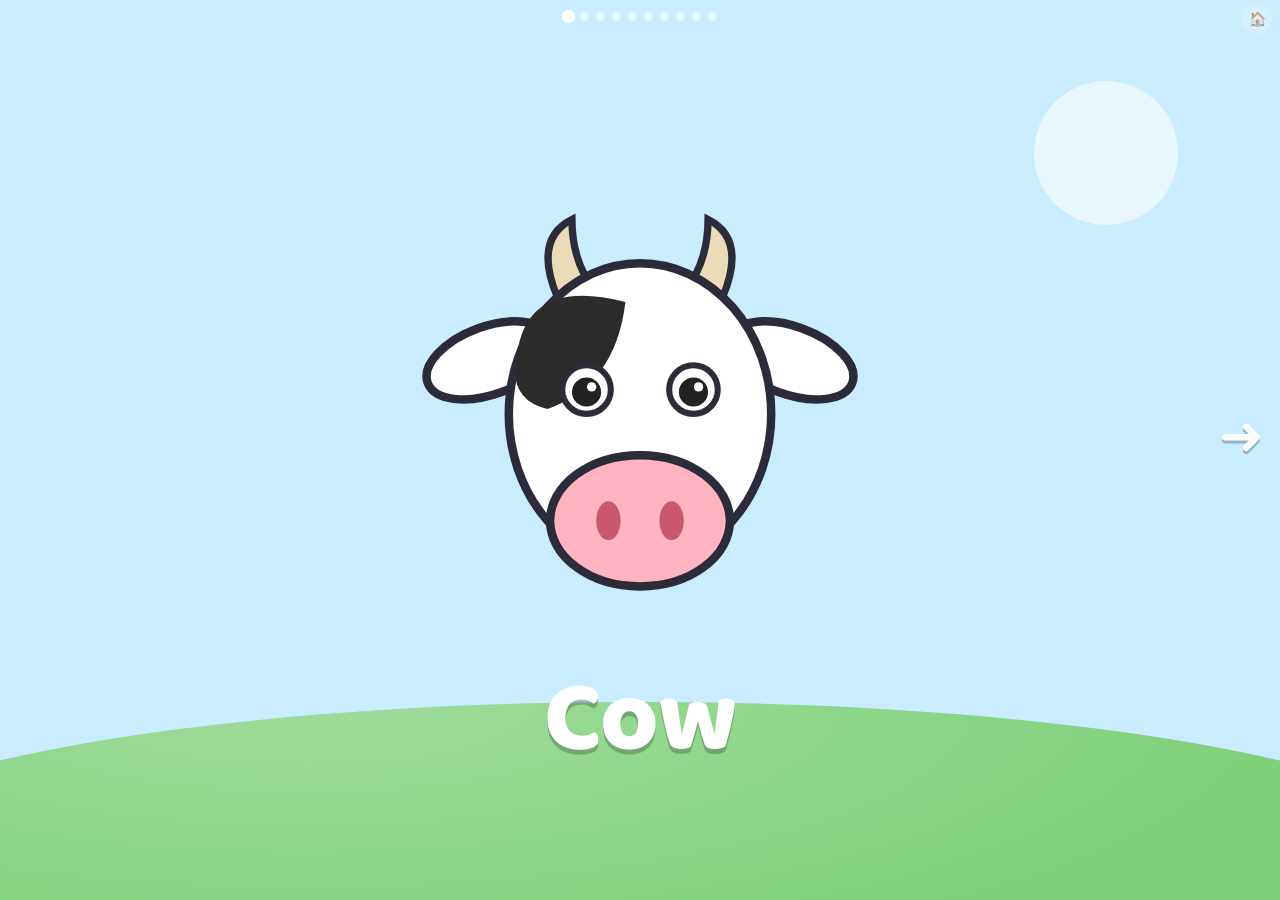
==== animals.html @ 997a092b "Add files via upload" ====
<!DOCTYPE html>
<html lang="en">
<head>
<meta charset="utf-8">
<meta name="viewport" content="width=device-width, initial-scale=1, viewport-fit=cover">
<title>Animals</title>
<meta name="theme-color" content="#8fd3ff">
<meta name="mobile-web-app-capable" content="yes">
<meta name="apple-mobile-web-app-capable" content="yes">
<meta name="apple-mobile-web-app-title" content="Toddler Games">
<link rel="manifest" href="manifest.webmanifest">
<link rel="apple-touch-icon" href="icons/apple-touch-icon.png">
<link rel="icon" href="icons/icon-192.png">

<link rel="preconnect" href="https://fonts.googleapis.com">
<link href="https://fonts.googleapis.com/css2?family=Baloo+2:wght@700;800&display=swap" rel="stylesheet">
<style>
  :root {
    box-sizing: border-box;
    padding-top: env(safe-area-inset-top, 0px);
    padding-bottom: env(safe-area-inset-bottom, 0px);
    --ink: #2b2b3a;
  }
  html { scroll-padding-top: env(safe-area-inset-top, 0px); }
  *, *::before, *::after { box-sizing: inherit; }
  html, body { height: 100%; margin: 0; background: #c9ecff; overflow: hidden; }
  body {
    font-family: "Baloo 2", ui-rounded, "Arial Rounded MT Bold", "Trebuchet MS", system-ui, sans-serif;
    -webkit-tap-highlight-color: transparent; -webkit-user-select: none; user-select: none;
  }
  .deck {
    display: flex; height: 100%; overflow-x: auto; overflow-y: hidden;
    scroll-snap-type: x mandatory; scrollbar-width: none; -webkit-overflow-scrolling: touch; scroll-behavior: smooth;
  }
  .deck::-webkit-scrollbar { display: none; }
  .slide {
    flex: 0 0 100%; height: 100%; scroll-snap-align: center; scroll-snap-stop: always;
    display: flex; flex-direction: column; align-items: center; justify-content: center;
    position: relative; overflow: hidden;
  }
  .sun { position: absolute; top: 9%; right: 8%; width: 16vmin; height: 16vmin; border-radius: 50%; background: rgba(255,255,255,.6); }
  .hill {
    position: absolute; left: -15%; right: -15%; bottom: -14%; height: 36%;
    border-radius: 50% 50% 0 0; background: #7fd07a;
  }
  .hill::after {
    content: ""; position: absolute; left: 0; right: 0; top: 0; bottom: 0; border-radius: inherit;
    background: radial-gradient(ellipse at 30% 0%, rgba(255,255,255,.25), transparent 60%);
  }
  .animal { position: relative; z-index: 2; width: min(80vw, 54vh); margin-top: 4vh; cursor: pointer; }
  .animal svg { width: 100%; height: auto; display: block; overflow: visible; }
  .slide.enter .animal { animation: pop .5s cubic-bezier(.2,.9,.3,1.3) both; }
  .animal.wiggle { animation: wiggle .6s ease; }
  @keyframes pop { from { transform: scale(.55) translateY(8vh); opacity: 0; } to { transform: scale(1); opacity: 1; } }
  @keyframes wiggle {
    0% { transform: rotate(0) scale(1); } 20% { transform: rotate(-5deg) scale(1.06); }
    45% { transform: rotate(5deg) scale(1.06); } 70% { transform: rotate(-3deg) scale(1.03); } 100% { transform: rotate(0) scale(1); }
  }
  .bubble {
    position: absolute; right: -6%; top: -6%; z-index: 5; background: #fff; color: var(--ink);
    font-weight: 800; font-size: clamp(26px, 8vw, 46px); line-height: 1; padding: 10px 18px; border-radius: 26px;
    box-shadow: 0 5px 0 rgba(0,0,0,.15); opacity: 0; transform: scale(.4); pointer-events: none; white-space: nowrap;
  }
  .bubble::after {
    content: ""; position: absolute; left: 22px; bottom: -12px; border: 10px solid transparent; border-top-color: #fff; border-bottom: 0;
  }
  .bubble.show { animation: bub 1.6s ease both; }
  @keyframes bub {
    0% { opacity: 0; transform: scale(.4) rotate(-6deg); } 15% { opacity: 1; transform: scale(1.1) rotate(3deg); }
    30% { transform: scale(1) rotate(0); } 80% { opacity: 1; transform: scale(1); } 100% { opacity: 0; transform: scale(.9); }
  }
  .name {
    position: relative; z-index: 3; margin: 2vh 0 0; font-size: clamp(48px, 15vw, 100px); font-weight: 800; color: #fff;
    line-height: 1; text-shadow: 0 5px 0 rgba(0,0,0,.22); text-align: center;
  }
  .hint {
    position: absolute; right: 16px; top: 44%; z-index: 4; font-size: 54px; color: rgba(255,255,255,.95);
    text-shadow: 0 3px 0 rgba(0,0,0,.25); animation: nudge 1.2s ease-in-out infinite; pointer-events: none;
  }
  @keyframes nudge { 0%,100% { transform: translateX(0); } 50% { transform: translateX(10px); } }
  .dots {
    position: fixed; left: 0; right: 0; top: calc(env(safe-area-inset-top, 0px) + 12px); z-index: 10;
    display: flex; gap: 7px; justify-content: center; pointer-events: none;
  }
  .dots i { width: 9px; height: 9px; border-radius: 50%; background: rgba(255,255,255,.6); transition: transform .2s, background .2s; }
  .dots i.on { background: #fff; transform: scale(1.5); }
  #parent {
    position: fixed; right: 8px; top: calc(env(safe-area-inset-top, 0px) + 4px); z-index: 20;
    width: 30px; height: 30px; border-radius: 50%; border: 0; padding: 0; font-size: 14px;
    background: rgba(255,255,255,.35); opacity: .6;
  }
  #panel {
    position: fixed; inset: 0; z-index: 30; display: none; align-items: center; justify-content: center;
    background: rgba(20,20,30,.6); padding: 24px;
  }
  #panel.open { display: flex; }
  #panel .box { background: #fff; color: var(--ink); border-radius: 22px; padding: 22px; width: min(92vw, 380px); text-align: center; }
  #panel h2 { margin: 0 0 12px; font-size: 26px; }
  #panel button {
    display: block; width: 100%; margin-top: 10px; padding: 14px; border: 0; border-radius: 14px;
    font: inherit; font-size: 20px; font-weight: 800; background: #2f8cf0; color: #fff;
  }
  #panel button.alt { background: #e9ebf0; color: var(--ink); }
  @media (prefers-reduced-motion: reduce) {
    .slide.enter .animal, .animal.wiggle, .hint { animation: none; }
  }
</style>
</head>
<body>
<div class="dots" id="dots"></div>
<button id="parent" aria-label="Parent options (press and hold)">🏠</button>
<div id="panel"><div class="box">
  <h2>Parent corner</h2>
  <button id="homeBtn">Back to home</button>
  <button id="closeBtn" class="alt">Close</button>
</div></div>
<main class="deck" id="deck"></main>

<script>
// ---------- animal faces (viewBox 200 x 200) ----------
const S = '#2b2b3a';
function eye(x, y, r = 8) {
  return `<circle cx="${x}" cy="${y}" r="${r}" fill="#222"/><circle cx="${x + r * .35}" cy="${y - r * .35}" r="${r * .32}" fill="#fff"/>`;
}
function scallops(cx, cy, R, r, n, fill, stroke) {
  let s = '';
  for (let i = 0; i < n; i++) {
    const a = i * 2 * Math.PI / n;
    s += `<circle cx="${(cx + Math.cos(a) * R).toFixed(1)}" cy="${(cy + Math.sin(a) * R).toFixed(1)}" r="${r}" fill="${fill}" stroke="${stroke}" stroke-width="3"/>`;
  }
  return s;
}

const FACE = {
cow: `<svg viewBox="0 0 200 200">
  <ellipse cx="38" cy="80" rx="27" ry="14" transform="rotate(-20 38 80)" fill="#fff" stroke="${S}" stroke-width="3.5"/>
  <ellipse cx="162" cy="80" rx="27" ry="14" transform="rotate(20 162 80)" fill="#fff" stroke="${S}" stroke-width="3.5"/>
  <path d="M66 54 Q56 30 72 22 Q72 40 82 52Z" fill="#eadcb8" stroke="${S}" stroke-width="3"/>
  <path d="M134 54 Q144 30 128 22 Q128 40 118 52Z" fill="#eadcb8" stroke="${S}" stroke-width="3"/>
  <ellipse cx="100" cy="102" rx="54" ry="62" fill="#fff" stroke="${S}" stroke-width="3.5"/>
  <path d="M50 74 Q56 46 94 56 Q90 90 62 100 Q44 96 50 74Z" fill="#2b2b2b"/>
  <circle cx="78" cy="92" r="10" fill="#fff" stroke="${S}" stroke-width="2.5"/>${eye(78, 93, 6)}
  <circle cx="122" cy="92" r="10" fill="#fff" stroke="${S}" stroke-width="2.5"/>${eye(122, 93, 6)}
  <ellipse cx="100" cy="146" rx="37" ry="27" fill="#ffb4c0" stroke="${S}" stroke-width="3.5"/>
  <ellipse cx="87" cy="146" rx="5" ry="8" fill="#c9586f"/><ellipse cx="113" cy="146" rx="5" ry="8" fill="#c9586f"/>
</svg>`,
dog: `<svg viewBox="0 0 200 200">
  <path d="M56 64 Q14 68 22 130 Q30 154 54 120Z" fill="#8a5a33" stroke="#3a2412" stroke-width="3.5"/>
  <path d="M144 64 Q186 68 178 130 Q170 154 146 120Z" fill="#8a5a33" stroke="#3a2412" stroke-width="3.5"/>
  <ellipse cx="100" cy="100" rx="52" ry="58" fill="#d9a066" stroke="#3a2412" stroke-width="3.5"/>
  <circle cx="124" cy="88" r="21" fill="#8a5a33"/>
  <circle cx="78" cy="90" r="10" fill="#fff"/>${eye(78, 91, 6)}
  <circle cx="122" cy="90" r="10" fill="#fff"/>${eye(122, 91, 6)}
  <ellipse cx="100" cy="132" rx="31" ry="25" fill="#f7e3c4" stroke="#3a2412" stroke-width="2.5"/>
  <path d="M92 142 Q100 168 108 142Z" fill="#ff7a8a" stroke="#3a2412" stroke-width="2.5"/>
  <path d="M100 128 V136 M100 136 Q88 148 77 140 M100 136 Q112 148 123 140" stroke="#3a2412" stroke-width="3" fill="none" stroke-linecap="round"/>
  <ellipse cx="100" cy="118" rx="13" ry="9" fill="#222"/><ellipse cx="96" cy="115" rx="4" ry="2.5" fill="#fff" opacity=".6"/>
</svg>`,
cat: `<svg viewBox="0 0 200 200">
  <path d="M44 86 L46 20 L94 52Z" fill="#f59a3a" stroke="#6b3a10" stroke-width="3.5" stroke-linejoin="round"/>
  <path d="M54 72 L56 38 L80 54Z" fill="#ffb8c4"/>
  <path d="M156 86 L154 20 L106 52Z" fill="#f59a3a" stroke="#6b3a10" stroke-width="3.5" stroke-linejoin="round"/>
  <path d="M146 72 L144 38 L120 54Z" fill="#ffb8c4"/>
  <ellipse cx="100" cy="112" rx="60" ry="52" fill="#f59a3a" stroke="#6b3a10" stroke-width="3.5"/>
  <path d="M100 62 V82 M84 66 L88 82 M116 66 L112 82" stroke="#c46a10" stroke-width="5" stroke-linecap="round"/>
  <ellipse cx="100" cy="134" rx="28" ry="18" fill="#fff3e0"/>
  <ellipse cx="72" cy="104" rx="12" ry="14" fill="#bff56a" stroke="#333" stroke-width="2.5"/><ellipse cx="72" cy="104" rx="4" ry="10" fill="#111"/>
  <ellipse cx="128" cy="104" rx="12" ry="14" fill="#bff56a" stroke="#333" stroke-width="2.5"/><ellipse cx="128" cy="104" rx="4" ry="10" fill="#111"/>
  <path d="M91 122 H109 L100 133Z" fill="#ff8fa3" stroke="#6b3a10" stroke-width="2" stroke-linejoin="round"/>
  <path d="M100 133 Q92 146 82 140 M100 133 Q108 146 118 140" stroke="#6b3a10" stroke-width="3" fill="none" stroke-linecap="round"/>
  <path d="M68 130 L22 120 M68 138 L22 142 M132 130 L178 120 M132 138 L178 142" stroke="#6b3a10" stroke-width="2.5" stroke-linecap="round"/>
</svg>`,
duck: `<svg viewBox="0 0 200 200">
  <path d="M92 42 Q82 18 106 22 Q98 30 110 42Z" fill="#ffd93b" stroke="#b88a00" stroke-width="3"/>
  <circle cx="100" cy="100" r="62" fill="#ffd93b" stroke="#b88a00" stroke-width="3.5"/>
  <circle cx="58" cy="116" r="11" fill="#ffa987" opacity=".55"/><circle cx="142" cy="116" r="11" fill="#ffa987" opacity=".55"/>
  ${eye(74, 84, 8)}${eye(126, 84, 8)}
  <ellipse cx="100" cy="124" rx="46" ry="22" fill="#ff9a1f" stroke="#b35c00" stroke-width="3.5"/>
  <ellipse cx="100" cy="116" rx="34" ry="8" fill="#ffc15e" opacity=".8"/>
  <circle cx="88" cy="118" r="2.6" fill="#b35c00"/><circle cx="112" cy="118" r="2.6" fill="#b35c00"/>
  <path d="M58 128 Q100 146 142 128" stroke="#b35c00" stroke-width="3" fill="none" stroke-linecap="round"/>
</svg>`,
sheep: `<svg viewBox="0 0 200 200">
  ${scallops(100, 98, 58, 26, 12, '#fff', '#cfd4dc')}
  <circle cx="100" cy="98" r="56" fill="#fff"/>
  <ellipse cx="60" cy="102" rx="16" ry="8" transform="rotate(25 60 102)" fill="#3a3a46"/>
  <ellipse cx="140" cy="102" rx="16" ry="8" transform="rotate(-25 140 102)" fill="#3a3a46"/>
  <ellipse cx="100" cy="116" rx="34" ry="44" fill="#3a3a46" stroke="#1d1d26" stroke-width="3"/>
  <circle cx="84" cy="70" r="15" fill="#fff" stroke="#cfd4dc" stroke-width="3"/><circle cx="116" cy="70" r="15" fill="#fff" stroke="#cfd4dc" stroke-width="3"/><circle cx="100" cy="64" r="17" fill="#fff" stroke="#cfd4dc" stroke-width="3"/>
  <circle cx="86" cy="104" r="9" fill="#fff"/>${eye(86, 105, 5.5)}
  <circle cx="114" cy="104" r="9" fill="#fff"/>${eye(114, 105, 5.5)}
  <ellipse cx="100" cy="138" rx="11" ry="7" fill="#ff9bb0"/>
  <path d="M100 145 Q92 152 86 148 M100 145 Q108 152 114 148" stroke="#ff9bb0" stroke-width="2.5" fill="none" stroke-linecap="round"/>
</svg>`,
pig: `<svg viewBox="0 0 200 200">
  <path d="M46 66 L28 26 L82 44Z" fill="#ff9fb5" stroke="#b04a68" stroke-width="3.5" stroke-linejoin="round"/>
  <path d="M154 66 L172 26 L118 44Z" fill="#ff9fb5" stroke="#b04a68" stroke-width="3.5" stroke-linejoin="round"/>
  <ellipse cx="100" cy="106" rx="62" ry="56" fill="#ffb3c6" stroke="#b04a68" stroke-width="3.5"/>
  <circle cx="48" cy="118" r="11" fill="#ff8fab" opacity=".55"/><circle cx="152" cy="118" r="11" fill="#ff8fab" opacity=".55"/>
  ${eye(72, 90, 7.5)}${eye(128, 90, 7.5)}
  <ellipse cx="100" cy="124" rx="33" ry="24" fill="#ff8fab" stroke="#b04a68" stroke-width="3.5"/>
  <ellipse cx="89" cy="124" rx="5" ry="9" fill="#b04a68"/><ellipse cx="111" cy="124" rx="5" ry="9" fill="#b04a68"/>
  <path d="M78 158 Q100 170 122 158" stroke="#b04a68" stroke-width="3" fill="none" stroke-linecap="round"/>
</svg>`,
horse: `<svg viewBox="0 0 200 200">
  <path d="M64 40 L54 6 L86 30Z" fill="#a8683a" stroke="#4a2a12" stroke-width="3.5" stroke-linejoin="round"/>
  <path d="M136 40 L146 6 L114 30Z" fill="#a8683a" stroke="#4a2a12" stroke-width="3.5" stroke-linejoin="round"/>
  <path d="M68 28 Q100 0 132 28 L130 74 Q100 54 70 74Z" fill="#3a2412"/>
  <path d="M62 40 Q100 20 138 40 Q152 82 136 132 Q134 184 100 188 Q66 184 64 132 Q48 82 62 40Z" fill="#b9763f" stroke="#4a2a12" stroke-width="3.5"/>
  <path d="M92 36 Q100 32 108 36 L106 122 Q100 128 94 122Z" fill="#fff" opacity=".9"/>
  <path d="M82 40 Q100 62 118 40 Q100 28 82 40Z" fill="#3a2412"/>
  <ellipse cx="100" cy="160" rx="29" ry="23" fill="#d9a77a" stroke="#4a2a12" stroke-width="3.5"/>
  <ellipse cx="90" cy="160" rx="4.5" ry="7" fill="#4a2a12"/><ellipse cx="110" cy="160" rx="4.5" ry="7" fill="#4a2a12"/>
  <path d="M86 177 Q100 184 114 177" stroke="#4a2a12" stroke-width="3" fill="none" stroke-linecap="round"/>
  ${eye(70, 88, 7.5)}${eye(130, 88, 7.5)}
</svg>`,
lion: `<svg viewBox="0 0 200 200">
  ${scallops(100, 104, 62, 22, 14, '#c26a1c', '#7a3d08')}
  <circle cx="100" cy="104" r="64" fill="#d98a2b" stroke="#7a3d08" stroke-width="3"/>
  <circle cx="60" cy="58" r="15" fill="#f2b15a" stroke="#7a3d08" stroke-width="3.5"/><circle cx="60" cy="58" r="7" fill="#ffb8c4"/>
  <circle cx="140" cy="58" r="15" fill="#f2b15a" stroke="#7a3d08" stroke-width="3.5"/><circle cx="140" cy="58" r="7" fill="#ffb8c4"/>
  <circle cx="100" cy="108" r="46" fill="#f6c36b" stroke="#7a3d08" stroke-width="3.5"/>
  ${eye(82, 98, 7)}${eye(118, 98, 7)}
  <ellipse cx="100" cy="126" rx="23" ry="16" fill="#fff1d0"/>
  <path d="M90 114 H110 L100 127Z" fill="#5a2d12" stroke="#5a2d12" stroke-width="2" stroke-linejoin="round"/>
  <path d="M100 127 V134 M100 134 Q90 146 80 139 M100 134 Q110 146 120 139" stroke="#5a2d12" stroke-width="3" fill="none" stroke-linecap="round"/>
</svg>`,
elephant: `<svg viewBox="0 0 200 200">
  <ellipse cx="36" cy="100" rx="34" ry="46" fill="#9aa7b8" stroke="#4b5666" stroke-width="3.5"/>
  <ellipse cx="42" cy="102" rx="19" ry="31" fill="#f0a7b5" opacity=".6"/>
  <ellipse cx="164" cy="100" rx="34" ry="46" fill="#9aa7b8" stroke="#4b5666" stroke-width="3.5"/>
  <ellipse cx="158" cy="102" rx="19" ry="31" fill="#f0a7b5" opacity=".6"/>
  <ellipse cx="100" cy="94" rx="52" ry="56" fill="#a9b6c8" stroke="#4b5666" stroke-width="3.5"/>
  <path d="M80 116 Q68 168 86 188 Q104 198 120 180 Q108 172 110 150 L120 116Z" fill="#a9b6c8" stroke="#4b5666" stroke-width="3.5" stroke-linejoin="round"/>
  <path d="M88 136 H108 M86 152 H106 M88 168 H104" stroke="#4b5666" stroke-width="2.5" stroke-linecap="round" opacity=".6"/>
  <path d="M76 132 Q58 154 74 168 Q70 152 84 140Z" fill="#fff" stroke="#8a8f99" stroke-width="2.5"/>
  <path d="M124 132 Q142 154 126 168 Q130 152 116 140Z" fill="#fff" stroke="#8a8f99" stroke-width="2.5"/>
  ${eye(78, 86, 7.5)}${eye(122, 86, 7.5)}
</svg>`,
frog: `<svg viewBox="0 0 200 200">
  <ellipse cx="100" cy="122" rx="68" ry="50" fill="#5fcf5a" stroke="#2c7a2a" stroke-width="3.5"/>
  <circle cx="64" cy="68" r="25" fill="#5fcf5a" stroke="#2c7a2a" stroke-width="3.5"/>
  <circle cx="136" cy="68" r="25" fill="#5fcf5a" stroke="#2c7a2a" stroke-width="3.5"/>
  <circle cx="64" cy="68" r="16" fill="#fff" stroke="#2c7a2a" stroke-width="2.5"/>${eye(66, 70, 8)}
  <circle cx="136" cy="68" r="16" fill="#fff" stroke="#2c7a2a" stroke-width="2.5"/>${eye(134, 70, 8)}
  <circle cx="92" cy="106" r="3.5" fill="#2c7a2a"/><circle cx="108" cy="106" r="3.5" fill="#2c7a2a"/>
  <circle cx="52" cy="128" r="10" fill="#ff9aa6" opacity=".55"/><circle cx="148" cy="128" r="10" fill="#ff9aa6" opacity=".55"/>
  <path d="M42 128 Q100 176 158 128" stroke="#2c7a2a" stroke-width="4.5" fill="none" stroke-linecap="round"/>
</svg>`
};

const animals = [
  { key: 'cow',      name: 'Cow',      say: 'Moo!',         bg: '#c9ecff' },
  { key: 'dog',      name: 'Dog',      say: 'Woof woof!',   bg: '#ffe3a8' },
  { key: 'cat',      name: 'Cat',      say: 'Meow!',        bg: '#e3d4ff' },
  { key: 'duck',     name: 'Duck',     say: 'Quack quack!', bg: '#bff0d4' },
  { key: 'sheep',    name: 'Sheep',    say: 'Baa!',         bg: '#ffd0dc' },
  { key: 'pig',      name: 'Pig',      say: 'Oink oink!',   bg: '#fff0b3' },
  { key: 'horse',    name: 'Horse',    say: 'Neigh!',       bg: '#c7e0ff' },
  { key: 'lion',     name: 'Lion',     say: 'Roar!',        bg: '#ffd9b0' },
  { key: 'elephant', name: 'Elephant', say: 'Toot toot!',   bg: '#d4f0d0' },
  { key: 'frog',     name: 'Frog',     say: 'Ribbit!',      bg: '#ffe0ec' },
];

// ---------- synthesized sounds (Web Audio, no files needed) ----------
let ac = null, master = null;
function audio() {
  if (!ac) {
    const AC = window.AudioContext || window.webkitAudioContext;
    ac = new AC();
    const comp = ac.createDynamicsCompressor();
    master = ac.createGain(); master.gain.value = 0.9;
    master.connect(comp); comp.connect(ac.destination);
  }
  if (ac.state === 'suspended') ac.resume();
  return ac;
}
function chain(src, filters) {
  let node = src;
  (filters || []).forEach(([type, f, q]) => {
    const b = ac.createBiquadFilter(); b.type = type; b.frequency.value = f; b.Q.value = q || 1;
    node.connect(b); node = b;
  });
  return node;
}
function shape(node, t0, dur, vol, a, r) {
  const g = ac.createGain();
  g.gain.setValueAtTime(0, t0);
  g.gain.linearRampToValueAtTime(vol, t0 + a);
  g.gain.setValueAtTime(vol, Math.max(t0 + a, t0 + dur - r));
  g.gain.linearRampToValueAtTime(0, t0 + dur);
  node.connect(g); g.connect(master);
}
function tone(o) {
  const t0 = ac.currentTime + (o.at || 0), dur = o.dur;
  const osc = ac.createOscillator(); osc.type = o.type || 'sawtooth';
  const p = o.pts;
  osc.frequency.setValueAtTime(p[0][1], t0 + p[0][0]);
  for (let i = 1; i < p.length; i++) osc.frequency.linearRampToValueAtTime(p[i][1], t0 + p[i][0]);
  if (o.vib) {
    const l = ac.createOscillator(), lg = ac.createGain();
    l.frequency.value = o.vib[0]; lg.gain.value = o.vib[1];
    l.connect(lg); lg.connect(osc.frequency); l.start(t0); l.stop(t0 + dur + 0.1);
  }
  shape(chain(osc, o.filters), t0, dur, o.vol ?? 0.6, o.a ?? 0.03, o.r ?? 0.08);
  osc.start(t0); osc.stop(t0 + dur + 0.05);
}
function noise(o) {
  const t0 = ac.currentTime + (o.at || 0);
  const len = Math.max(1, Math.floor(ac.sampleRate * o.dur));
  const buf = ac.createBuffer(1, len, ac.sampleRate), d = buf.getChannelData(0);
  for (let i = 0; i < len; i++) d[i] = Math.random() * 2 - 1;
  const src = ac.createBufferSource(); src.buffer = buf;
  shape(chain(src, o.filters), t0, o.dur, o.vol ?? 0.4, o.a ?? 0.02, o.r ?? 0.1);
  src.start(t0); src.stop(t0 + o.dur + 0.05);
}

const SOUND = {
  cow() {
    tone({ pts: [[0, 140], [.35, 178], [.9, 150], [1.3, 105]], dur: 1.4, vib: [5, 6], filters: [['lowpass', 1100, 1], ['bandpass', 520, 2]], vol: 1.6, a: .12, r: .3 });
    tone({ type: 'sine', pts: [[0, 70], [1.3, 52]], dur: 1.4, vol: .4, a: .15, r: .3 });
  },
  dog() {
    [0, .3].forEach(at => {
      tone({ at, pts: [[0, 420], [.16, 220]], dur: .2, filters: [['lowpass', 1500, 1], ['bandpass', 900, 1.2]], vol: 1.8, a: .01, r: .08 });
      noise({ at, dur: .12, filters: [['bandpass', 1100, 1]], vol: .5, a: .005, r: .08 });
    });
  },
  cat() {
    tone({ pts: [[0, 420], [.18, 760], [.5, 820], [.85, 430]], dur: .9, vib: [6, 15], filters: [['bandpass', 1300, 2.5]], vol: 2, a: .12, r: .25 });
    tone({ type: 'sine', pts: [[0, 840], [.18, 1520], [.5, 1640], [.85, 860]], dur: .9, vol: .12, a: .12, r: .25 });
  },
  duck() {
    [0, .24, .48].forEach(at => tone({ at, pts: [[0, 620], [.18, 380]], dur: .2, vib: [70, 90], filters: [['bandpass', 1250, 4]], vol: 2.2, a: .01, r: .06 }));
  },
  sheep() {
    tone({ pts: [[0, 360], [.4, 330], [.85, 280]], dur: .9, vib: [14, 28], filters: [['bandpass', 1100, 4]], vol: 2.2, a: .06, r: .2 });
  },
  pig() {
    [0, .34].forEach(at => {
      tone({ at, pts: [[0, 180], [.07, 330], [.28, 170]], dur: .3, vib: [30, 25], filters: [['lowpass', 900, 1], ['bandpass', 600, 2]], vol: 2.2, a: .01, r: .1 });
      noise({ at, dur: .25, filters: [['bandpass', 500, 2]], vol: .35, a: .02, r: .15 });
    });
  },
  horse() {
    tone({ pts: [[0, 520], [.18, 1050], [.5, 900], [1.15, 340]], dur: 1.2, vib: [11, 45], filters: [['bandpass', 1600, 2]], vol: 2.2, a: .08, r: .3 });
    noise({ dur: 1.1, filters: [['bandpass', 2200, 1.5]], vol: .22, a: .1, r: .4 });
  },
  lion() {
    noise({ dur: 1.7, filters: [['lowpass', 900, 1], ['bandpass', 350, .8]], vol: 2.2, a: .15, r: .5 });
    tone({ pts: [[0, 95], [.4, 110], [1.7, 60]], dur: 1.7, vib: [28, 18], filters: [['lowpass', 600, 1]], vol: 1.4, a: .15, r: .5 });
  },
  elephant() {
    tone({ pts: [[0, 260], [.25, 880], [.8, 760], [1.2, 420]], dur: 1.25, vib: [9, 30], filters: [['bandpass', 1500, 2]], vol: 2.2, a: .06, r: .3 });
    noise({ dur: 1.1, filters: [['bandpass', 2600, 1]], vol: .2, a: .1, r: .4 });
  },
  frog() {
    [0, .16, .5, .66].forEach((at, i) => tone({
      at, type: 'square', pts: [[0, i % 2 ? 260 : 170], [.12, i % 2 ? 200 : 300]], dur: .14, vib: [45, 40],
      filters: [['lowpass', 900, 1], ['bandpass', 420, 3]], vol: 2.2, a: .01, r: .05
    }));
  }
};

// ---------- parent corner (press and hold the little house) ----------
const panel = document.getElementById('panel');
const pb = document.getElementById('parent');
let holdT = null;
pb.addEventListener('pointerdown', () => { holdT = setTimeout(() => panel.classList.add('open'), 700); });
['pointerup', 'pointerleave', 'pointercancel'].forEach(ev => pb.addEventListener(ev, () => clearTimeout(holdT)));
document.getElementById('closeBtn').onclick = () => panel.classList.remove('open');
document.getElementById('homeBtn').onclick = () => { location.href = 'index.html'; };

// ---------- deck ----------
const deck = document.getElementById('deck');
const dotsEl = document.getElementById('dots');
animals.forEach((a, i) => {
  const s = document.createElement('section');
  s.className = 'slide'; s.style.background = a.bg;
  s.innerHTML = `<div class="sun"></div><div class="hill"></div>
    <div class="animal" role="button" aria-label="${a.name}: tap to hear it">
      ${FACE[a.key]}<div class="bubble">${a.say}</div></div>
    <h1 class="name">${a.name}</h1>
    ${i === 0 ? '<div class="hint" aria-hidden="true">&#10140;</div>' : ''}`;
  deck.appendChild(s);
  dotsEl.appendChild(document.createElement('i'));

  const an = s.querySelector('.animal'), bub = s.querySelector('.bubble');
  an.addEventListener('click', () => {
    try { audio(); SOUND[a.key](); } catch (e) {}
    an.classList.remove('wiggle'); void an.offsetWidth; an.classList.add('wiggle');
    bub.classList.remove('show'); void bub.offsetWidth; bub.classList.add('show');
  });
  an.addEventListener('animationend', e => { if (e.animationName === 'wiggle') an.classList.remove('wiggle'); });
});
const slides = [...deck.children], dots = [...dotsEl.children];
let current = -1;
const io = new IntersectionObserver(entries => {
  entries.forEach(en => {
    const i = slides.indexOf(en.target);
    if (en.isIntersecting && en.intersectionRatio > 0.6 && i !== current) {
      current = i;
      dots.forEach((d, k) => d.classList.toggle('on', k === i));
      slides.forEach(s => s.classList.remove('enter'));
      void en.target.offsetWidth;
      en.target.classList.add('enter');
      const h = deck.querySelector('.hint'); if (h && i > 0) h.remove();
    }
  });
}, { root: deck, threshold: [0.6] });
slides.forEach(s => io.observe(s));
if ('serviceWorker' in navigator) { window.addEventListener('load', () => navigator.serviceWorker.register('sw.js').catch(() => {})); }
</script>
</body>
</html>
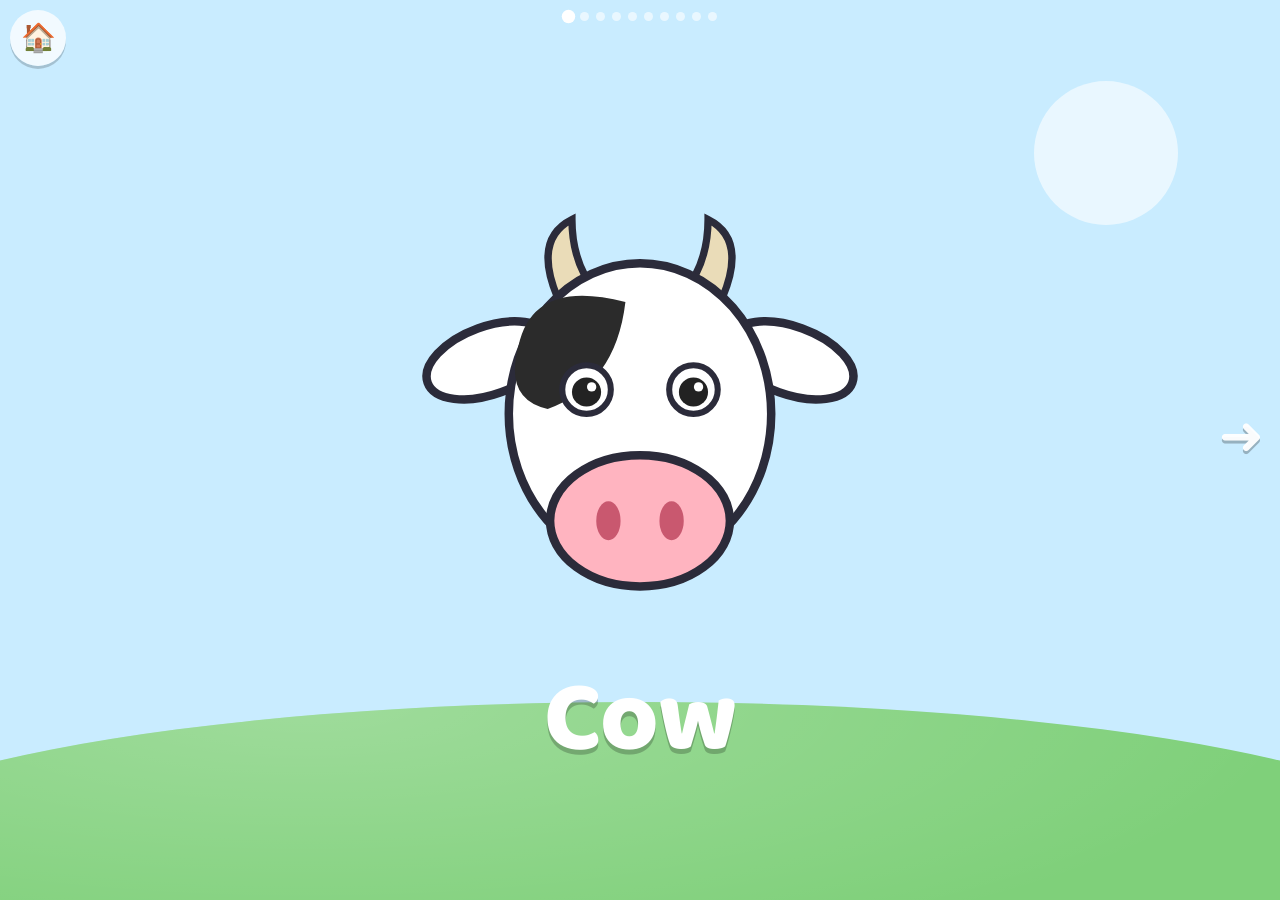
==== commit fd7fe1f5: "real sound" ====
--- a/animals.html
+++ b/animals.html
@@ -1,415 +1,303 @@
-<!DOCTYPE html>
-<html lang="en">
-<head>
-<meta charset="utf-8">
-<meta name="viewport" content="width=device-width, initial-scale=1, viewport-fit=cover">
-<title>Animals</title>
-<meta name="theme-color" content="#8fd3ff">
-<meta name="mobile-web-app-capable" content="yes">
-<meta name="apple-mobile-web-app-capable" content="yes">
-<meta name="apple-mobile-web-app-title" content="Toddler Games">
-<link rel="manifest" href="manifest.webmanifest">
-<link rel="apple-touch-icon" href="icons/apple-touch-icon.png">
-<link rel="icon" href="icons/icon-192.png">
-
-<link rel="preconnect" href="https://fonts.googleapis.com">
-<link href="https://fonts.googleapis.com/css2?family=Baloo+2:wght@700;800&display=swap" rel="stylesheet">
-<style>
-  :root {
-    box-sizing: border-box;
-    padding-top: env(safe-area-inset-top, 0px);
-    padding-bottom: env(safe-area-inset-bottom, 0px);
-    --ink: #2b2b3a;
-  }
-  html { scroll-padding-top: env(safe-area-inset-top, 0px); }
-  *, *::before, *::after { box-sizing: inherit; }
-  html, body { height: 100%; margin: 0; background: #c9ecff; overflow: hidden; }
-  body {
-    font-family: "Baloo 2", ui-rounded, "Arial Rounded MT Bold", "Trebuchet MS", system-ui, sans-serif;
-    -webkit-tap-highlight-color: transparent; -webkit-user-select: none; user-select: none;
-  }
-  .deck {
-    display: flex; height: 100%; overflow-x: auto; overflow-y: hidden;
-    scroll-snap-type: x mandatory; scrollbar-width: none; -webkit-overflow-scrolling: touch; scroll-behavior: smooth;
-  }
-  .deck::-webkit-scrollbar { display: none; }
-  .slide {
-    flex: 0 0 100%; height: 100%; scroll-snap-align: center; scroll-snap-stop: always;
-    display: flex; flex-direction: column; align-items: center; justify-content: center;
-    position: relative; overflow: hidden;
-  }
-  .sun { position: absolute; top: 9%; right: 8%; width: 16vmin; height: 16vmin; border-radius: 50%; background: rgba(255,255,255,.6); }
-  .hill {
-    position: absolute; left: -15%; right: -15%; bottom: -14%; height: 36%;
-    border-radius: 50% 50% 0 0; background: #7fd07a;
-  }
-  .hill::after {
-    content: ""; position: absolute; left: 0; right: 0; top: 0; bottom: 0; border-radius: inherit;
-    background: radial-gradient(ellipse at 30% 0%, rgba(255,255,255,.25), transparent 60%);
-  }
-  .animal { position: relative; z-index: 2; width: min(80vw, 54vh); margin-top: 4vh; cursor: pointer; }
-  .animal svg { width: 100%; height: auto; display: block; overflow: visible; }
-  .slide.enter .animal { animation: pop .5s cubic-bezier(.2,.9,.3,1.3) both; }
-  .animal.wiggle { animation: wiggle .6s ease; }
-  @keyframes pop { from { transform: scale(.55) translateY(8vh); opacity: 0; } to { transform: scale(1); opacity: 1; } }
-  @keyframes wiggle {
-    0% { transform: rotate(0) scale(1); } 20% { transform: rotate(-5deg) scale(1.06); }
-    45% { transform: rotate(5deg) scale(1.06); } 70% { transform: rotate(-3deg) scale(1.03); } 100% { transform: rotate(0) scale(1); }
-  }
-  .bubble {
-    position: absolute; right: -6%; top: -6%; z-index: 5; background: #fff; color: var(--ink);
-    font-weight: 800; font-size: clamp(26px, 8vw, 46px); line-height: 1; padding: 10px 18px; border-radius: 26px;
-    box-shadow: 0 5px 0 rgba(0,0,0,.15); opacity: 0; transform: scale(.4); pointer-events: none; white-space: nowrap;
-  }
-  .bubble::after {
-    content: ""; position: absolute; left: 22px; bottom: -12px; border: 10px solid transparent; border-top-color: #fff; border-bottom: 0;
-  }
-  .bubble.show { animation: bub 1.6s ease both; }
-  @keyframes bub {
-    0% { opacity: 0; transform: scale(.4) rotate(-6deg); } 15% { opacity: 1; transform: scale(1.1) rotate(3deg); }
-    30% { transform: scale(1) rotate(0); } 80% { opacity: 1; transform: scale(1); } 100% { opacity: 0; transform: scale(.9); }
-  }
-  .name {
-    position: relative; z-index: 3; margin: 2vh 0 0; font-size: clamp(48px, 15vw, 100px); font-weight: 800; color: #fff;
-    line-height: 1; text-shadow: 0 5px 0 rgba(0,0,0,.22); text-align: center;
-  }
-  .hint {
-    position: absolute; right: 16px; top: 44%; z-index: 4; font-size: 54px; color: rgba(255,255,255,.95);
-    text-shadow: 0 3px 0 rgba(0,0,0,.25); animation: nudge 1.2s ease-in-out infinite; pointer-events: none;
-  }
-  @keyframes nudge { 0%,100% { transform: translateX(0); } 50% { transform: translateX(10px); } }
-  .dots {
-    position: fixed; left: 0; right: 0; top: calc(env(safe-area-inset-top, 0px) + 12px); z-index: 10;
-    display: flex; gap: 7px; justify-content: center; pointer-events: none;
-  }
-  .dots i { width: 9px; height: 9px; border-radius: 50%; background: rgba(255,255,255,.6); transition: transform .2s, background .2s; }
-  .dots i.on { background: #fff; transform: scale(1.5); }
-  #parent {
-    position: fixed; right: 8px; top: calc(env(safe-area-inset-top, 0px) + 4px); z-index: 20;
-    width: 30px; height: 30px; border-radius: 50%; border: 0; padding: 0; font-size: 14px;
-    background: rgba(255,255,255,.35); opacity: .6;
-  }
-  #panel {
-    position: fixed; inset: 0; z-index: 30; display: none; align-items: center; justify-content: center;
-    background: rgba(20,20,30,.6); padding: 24px;
-  }
-  #panel.open { display: flex; }
-  #panel .box { background: #fff; color: var(--ink); border-radius: 22px; padding: 22px; width: min(92vw, 380px); text-align: center; }
-  #panel h2 { margin: 0 0 12px; font-size: 26px; }
-  #panel button {
-    display: block; width: 100%; margin-top: 10px; padding: 14px; border: 0; border-radius: 14px;
-    font: inherit; font-size: 20px; font-weight: 800; background: #2f8cf0; color: #fff;
-  }
-  #panel button.alt { background: #e9ebf0; color: var(--ink); }
-  @media (prefers-reduced-motion: reduce) {
-    .slide.enter .animal, .animal.wiggle, .hint { animation: none; }
-  }
-</style>
-</head>
-<body>
-<div class="dots" id="dots"></div>
-<button id="parent" aria-label="Parent options (press and hold)">🏠</button>
-<div id="panel"><div class="box">
-  <h2>Parent corner</h2>
-  <button id="homeBtn">Back to home</button>
-  <button id="closeBtn" class="alt">Close</button>
-</div></div>
-<main class="deck" id="deck"></main>
-
-<script>
-// ---------- animal faces (viewBox 200 x 200) ----------
-const S = '#2b2b3a';
-function eye(x, y, r = 8) {
-  return `<circle cx="${x}" cy="${y}" r="${r}" fill="#222"/><circle cx="${x + r * .35}" cy="${y - r * .35}" r="${r * .32}" fill="#fff"/>`;
-}
-function scallops(cx, cy, R, r, n, fill, stroke) {
-  let s = '';
-  for (let i = 0; i < n; i++) {
-    const a = i * 2 * Math.PI / n;
-    s += `<circle cx="${(cx + Math.cos(a) * R).toFixed(1)}" cy="${(cy + Math.sin(a) * R).toFixed(1)}" r="${r}" fill="${fill}" stroke="${stroke}" stroke-width="3"/>`;
-  }
-  return s;
-}
-
-const FACE = {
-cow: `<svg viewBox="0 0 200 200">
-  <ellipse cx="38" cy="80" rx="27" ry="14" transform="rotate(-20 38 80)" fill="#fff" stroke="${S}" stroke-width="3.5"/>
-  <ellipse cx="162" cy="80" rx="27" ry="14" transform="rotate(20 162 80)" fill="#fff" stroke="${S}" stroke-width="3.5"/>
-  <path d="M66 54 Q56 30 72 22 Q72 40 82 52Z" fill="#eadcb8" stroke="${S}" stroke-width="3"/>
-  <path d="M134 54 Q144 30 128 22 Q128 40 118 52Z" fill="#eadcb8" stroke="${S}" stroke-width="3"/>
-  <ellipse cx="100" cy="102" rx="54" ry="62" fill="#fff" stroke="${S}" stroke-width="3.5"/>
-  <path d="M50 74 Q56 46 94 56 Q90 90 62 100 Q44 96 50 74Z" fill="#2b2b2b"/>
-  <circle cx="78" cy="92" r="10" fill="#fff" stroke="${S}" stroke-width="2.5"/>${eye(78, 93, 6)}
-  <circle cx="122" cy="92" r="10" fill="#fff" stroke="${S}" stroke-width="2.5"/>${eye(122, 93, 6)}
-  <ellipse cx="100" cy="146" rx="37" ry="27" fill="#ffb4c0" stroke="${S}" stroke-width="3.5"/>
-  <ellipse cx="87" cy="146" rx="5" ry="8" fill="#c9586f"/><ellipse cx="113" cy="146" rx="5" ry="8" fill="#c9586f"/>
-</svg>`,
-dog: `<svg viewBox="0 0 200 200">
-  <path d="M56 64 Q14 68 22 130 Q30 154 54 120Z" fill="#8a5a33" stroke="#3a2412" stroke-width="3.5"/>
-  <path d="M144 64 Q186 68 178 130 Q170 154 146 120Z" fill="#8a5a33" stroke="#3a2412" stroke-width="3.5"/>
-  <ellipse cx="100" cy="100" rx="52" ry="58" fill="#d9a066" stroke="#3a2412" stroke-width="3.5"/>
-  <circle cx="124" cy="88" r="21" fill="#8a5a33"/>
-  <circle cx="78" cy="90" r="10" fill="#fff"/>${eye(78, 91, 6)}
-  <circle cx="122" cy="90" r="10" fill="#fff"/>${eye(122, 91, 6)}
-  <ellipse cx="100" cy="132" rx="31" ry="25" fill="#f7e3c4" stroke="#3a2412" stroke-width="2.5"/>
-  <path d="M92 142 Q100 168 108 142Z" fill="#ff7a8a" stroke="#3a2412" stroke-width="2.5"/>
-  <path d="M100 128 V136 M100 136 Q88 148 77 140 M100 136 Q112 148 123 140" stroke="#3a2412" stroke-width="3" fill="none" stroke-linecap="round"/>
-  <ellipse cx="100" cy="118" rx="13" ry="9" fill="#222"/><ellipse cx="96" cy="115" rx="4" ry="2.5" fill="#fff" opacity=".6"/>
-</svg>`,
-cat: `<svg viewBox="0 0 200 200">
-  <path d="M44 86 L46 20 L94 52Z" fill="#f59a3a" stroke="#6b3a10" stroke-width="3.5" stroke-linejoin="round"/>
-  <path d="M54 72 L56 38 L80 54Z" fill="#ffb8c4"/>
-  <path d="M156 86 L154 20 L106 52Z" fill="#f59a3a" stroke="#6b3a10" stroke-width="3.5" stroke-linejoin="round"/>
-  <path d="M146 72 L144 38 L120 54Z" fill="#ffb8c4"/>
-  <ellipse cx="100" cy="112" rx="60" ry="52" fill="#f59a3a" stroke="#6b3a10" stroke-width="3.5"/>
-  <path d="M100 62 V82 M84 66 L88 82 M116 66 L112 82" stroke="#c46a10" stroke-width="5" stroke-linecap="round"/>
-  <ellipse cx="100" cy="134" rx="28" ry="18" fill="#fff3e0"/>
-  <ellipse cx="72" cy="104" rx="12" ry="14" fill="#bff56a" stroke="#333" stroke-width="2.5"/><ellipse cx="72" cy="104" rx="4" ry="10" fill="#111"/>
-  <ellipse cx="128" cy="104" rx="12" ry="14" fill="#bff56a" stroke="#333" stroke-width="2.5"/><ellipse cx="128" cy="104" rx="4" ry="10" fill="#111"/>
-  <path d="M91 122 H109 L100 133Z" fill="#ff8fa3" stroke="#6b3a10" stroke-width="2" stroke-linejoin="round"/>
-  <path d="M100 133 Q92 146 82 140 M100 133 Q108 146 118 140" stroke="#6b3a10" stroke-width="3" fill="none" stroke-linecap="round"/>
-  <path d="M68 130 L22 120 M68 138 L22 142 M132 130 L178 120 M132 138 L178 142" stroke="#6b3a10" stroke-width="2.5" stroke-linecap="round"/>
-</svg>`,
-duck: `<svg viewBox="0 0 200 200">
-  <path d="M92 42 Q82 18 106 22 Q98 30 110 42Z" fill="#ffd93b" stroke="#b88a00" stroke-width="3"/>
-  <circle cx="100" cy="100" r="62" fill="#ffd93b" stroke="#b88a00" stroke-width="3.5"/>
-  <circle cx="58" cy="116" r="11" fill="#ffa987" opacity=".55"/><circle cx="142" cy="116" r="11" fill="#ffa987" opacity=".55"/>
-  ${eye(74, 84, 8)}${eye(126, 84, 8)}
-  <ellipse cx="100" cy="124" rx="46" ry="22" fill="#ff9a1f" stroke="#b35c00" stroke-width="3.5"/>
-  <ellipse cx="100" cy="116" rx="34" ry="8" fill="#ffc15e" opacity=".8"/>
-  <circle cx="88" cy="118" r="2.6" fill="#b35c00"/><circle cx="112" cy="118" r="2.6" fill="#b35c00"/>
-  <path d="M58 128 Q100 146 142 128" stroke="#b35c00" stroke-width="3" fill="none" stroke-linecap="round"/>
-</svg>`,
-sheep: `<svg viewBox="0 0 200 200">
-  ${scallops(100, 98, 58, 26, 12, '#fff', '#cfd4dc')}
-  <circle cx="100" cy="98" r="56" fill="#fff"/>
-  <ellipse cx="60" cy="102" rx="16" ry="8" transform="rotate(25 60 102)" fill="#3a3a46"/>
-  <ellipse cx="140" cy="102" rx="16" ry="8" transform="rotate(-25 140 102)" fill="#3a3a46"/>
-  <ellipse cx="100" cy="116" rx="34" ry="44" fill="#3a3a46" stroke="#1d1d26" stroke-width="3"/>
-  <circle cx="84" cy="70" r="15" fill="#fff" stroke="#cfd4dc" stroke-width="3"/><circle cx="116" cy="70" r="15" fill="#fff" stroke="#cfd4dc" stroke-width="3"/><circle cx="100" cy="64" r="17" fill="#fff" stroke="#cfd4dc" stroke-width="3"/>
-  <circle cx="86" cy="104" r="9" fill="#fff"/>${eye(86, 105, 5.5)}
-  <circle cx="114" cy="104" r="9" fill="#fff"/>${eye(114, 105, 5.5)}
-  <ellipse cx="100" cy="138" rx="11" ry="7" fill="#ff9bb0"/>
-  <path d="M100 145 Q92 152 86 148 M100 145 Q108 152 114 148" stroke="#ff9bb0" stroke-width="2.5" fill="none" stroke-linecap="round"/>
-</svg>`,
-pig: `<svg viewBox="0 0 200 200">
-  <path d="M46 66 L28 26 L82 44Z" fill="#ff9fb5" stroke="#b04a68" stroke-width="3.5" stroke-linejoin="round"/>
-  <path d="M154 66 L172 26 L118 44Z" fill="#ff9fb5" stroke="#b04a68" stroke-width="3.5" stroke-linejoin="round"/>
-  <ellipse cx="100" cy="106" rx="62" ry="56" fill="#ffb3c6" stroke="#b04a68" stroke-width="3.5"/>
-  <circle cx="48" cy="118" r="11" fill="#ff8fab" opacity=".55"/><circle cx="152" cy="118" r="11" fill="#ff8fab" opacity=".55"/>
-  ${eye(72, 90, 7.5)}${eye(128, 90, 7.5)}
-  <ellipse cx="100" cy="124" rx="33" ry="24" fill="#ff8fab" stroke="#b04a68" stroke-width="3.5"/>
-  <ellipse cx="89" cy="124" rx="5" ry="9" fill="#b04a68"/><ellipse cx="111" cy="124" rx="5" ry="9" fill="#b04a68"/>
-  <path d="M78 158 Q100 170 122 158" stroke="#b04a68" stroke-width="3" fill="none" stroke-linecap="round"/>
-</svg>`,
-horse: `<svg viewBox="0 0 200 200">
-  <path d="M64 40 L54 6 L86 30Z" fill="#a8683a" stroke="#4a2a12" stroke-width="3.5" stroke-linejoin="round"/>
-  <path d="M136 40 L146 6 L114 30Z" fill="#a8683a" stroke="#4a2a12" stroke-width="3.5" stroke-linejoin="round"/>
-  <path d="M68 28 Q100 0 132 28 L130 74 Q100 54 70 74Z" fill="#3a2412"/>
-  <path d="M62 40 Q100 20 138 40 Q152 82 136 132 Q134 184 100 188 Q66 184 64 132 Q48 82 62 40Z" fill="#b9763f" stroke="#4a2a12" stroke-width="3.5"/>
-  <path d="M92 36 Q100 32 108 36 L106 122 Q100 128 94 122Z" fill="#fff" opacity=".9"/>
-  <path d="M82 40 Q100 62 118 40 Q100 28 82 40Z" fill="#3a2412"/>
-  <ellipse cx="100" cy="160" rx="29" ry="23" fill="#d9a77a" stroke="#4a2a12" stroke-width="3.5"/>
-  <ellipse cx="90" cy="160" rx="4.5" ry="7" fill="#4a2a12"/><ellipse cx="110" cy="160" rx="4.5" ry="7" fill="#4a2a12"/>
-  <path d="M86 177 Q100 184 114 177" stroke="#4a2a12" stroke-width="3" fill="none" stroke-linecap="round"/>
-  ${eye(70, 88, 7.5)}${eye(130, 88, 7.5)}
-</svg>`,
-lion: `<svg viewBox="0 0 200 200">
-  ${scallops(100, 104, 62, 22, 14, '#c26a1c', '#7a3d08')}
-  <circle cx="100" cy="104" r="64" fill="#d98a2b" stroke="#7a3d08" stroke-width="3"/>
-  <circle cx="60" cy="58" r="15" fill="#f2b15a" stroke="#7a3d08" stroke-width="3.5"/><circle cx="60" cy="58" r="7" fill="#ffb8c4"/>
-  <circle cx="140" cy="58" r="15" fill="#f2b15a" stroke="#7a3d08" stroke-width="3.5"/><circle cx="140" cy="58" r="7" fill="#ffb8c4"/>
-  <circle cx="100" cy="108" r="46" fill="#f6c36b" stroke="#7a3d08" stroke-width="3.5"/>
-  ${eye(82, 98, 7)}${eye(118, 98, 7)}
-  <ellipse cx="100" cy="126" rx="23" ry="16" fill="#fff1d0"/>
-  <path d="M90 114 H110 L100 127Z" fill="#5a2d12" stroke="#5a2d12" stroke-width="2" stroke-linejoin="round"/>
-  <path d="M100 127 V134 M100 134 Q90 146 80 139 M100 134 Q110 146 120 139" stroke="#5a2d12" stroke-width="3" fill="none" stroke-linecap="round"/>
-</svg>`,
-elephant: `<svg viewBox="0 0 200 200">
-  <ellipse cx="36" cy="100" rx="34" ry="46" fill="#9aa7b8" stroke="#4b5666" stroke-width="3.5"/>
-  <ellipse cx="42" cy="102" rx="19" ry="31" fill="#f0a7b5" opacity=".6"/>
-  <ellipse cx="164" cy="100" rx="34" ry="46" fill="#9aa7b8" stroke="#4b5666" stroke-width="3.5"/>
-  <ellipse cx="158" cy="102" rx="19" ry="31" fill="#f0a7b5" opacity=".6"/>
-  <ellipse cx="100" cy="94" rx="52" ry="56" fill="#a9b6c8" stroke="#4b5666" stroke-width="3.5"/>
-  <path d="M80 116 Q68 168 86 188 Q104 198 120 180 Q108 172 110 150 L120 116Z" fill="#a9b6c8" stroke="#4b5666" stroke-width="3.5" stroke-linejoin="round"/>
-  <path d="M88 136 H108 M86 152 H106 M88 168 H104" stroke="#4b5666" stroke-width="2.5" stroke-linecap="round" opacity=".6"/>
-  <path d="M76 132 Q58 154 74 168 Q70 152 84 140Z" fill="#fff" stroke="#8a8f99" stroke-width="2.5"/>
-  <path d="M124 132 Q142 154 126 168 Q130 152 116 140Z" fill="#fff" stroke="#8a8f99" stroke-width="2.5"/>
-  ${eye(78, 86, 7.5)}${eye(122, 86, 7.5)}
-</svg>`,
-frog: `<svg viewBox="0 0 200 200">
-  <ellipse cx="100" cy="122" rx="68" ry="50" fill="#5fcf5a" stroke="#2c7a2a" stroke-width="3.5"/>
-  <circle cx="64" cy="68" r="25" fill="#5fcf5a" stroke="#2c7a2a" stroke-width="3.5"/>
-  <circle cx="136" cy="68" r="25" fill="#5fcf5a" stroke="#2c7a2a" stroke-width="3.5"/>
-  <circle cx="64" cy="68" r="16" fill="#fff" stroke="#2c7a2a" stroke-width="2.5"/>${eye(66, 70, 8)}
-  <circle cx="136" cy="68" r="16" fill="#fff" stroke="#2c7a2a" stroke-width="2.5"/>${eye(134, 70, 8)}
-  <circle cx="92" cy="106" r="3.5" fill="#2c7a2a"/><circle cx="108" cy="106" r="3.5" fill="#2c7a2a"/>
-  <circle cx="52" cy="128" r="10" fill="#ff9aa6" opacity=".55"/><circle cx="148" cy="128" r="10" fill="#ff9aa6" opacity=".55"/>
-  <path d="M42 128 Q100 176 158 128" stroke="#2c7a2a" stroke-width="4.5" fill="none" stroke-linecap="round"/>
-</svg>`
-};
-
-const animals = [
-  { key: 'cow',      name: 'Cow',      say: 'Moo!',         bg: '#c9ecff' },
-  { key: 'dog',      name: 'Dog',      say: 'Woof woof!',   bg: '#ffe3a8' },
-  { key: 'cat',      name: 'Cat',      say: 'Meow!',        bg: '#e3d4ff' },
-  { key: 'duck',     name: 'Duck',     say: 'Quack quack!', bg: '#bff0d4' },
-  { key: 'sheep',    name: 'Sheep',    say: 'Baa!',         bg: '#ffd0dc' },
-  { key: 'pig',      name: 'Pig',      say: 'Oink oink!',   bg: '#fff0b3' },
-  { key: 'horse',    name: 'Horse',    say: 'Neigh!',       bg: '#c7e0ff' },
-  { key: 'lion',     name: 'Lion',     say: 'Roar!',        bg: '#ffd9b0' },
-  { key: 'elephant', name: 'Elephant', say: 'Toot toot!',   bg: '#d4f0d0' },
-  { key: 'frog',     name: 'Frog',     say: 'Ribbit!',      bg: '#ffe0ec' },
-];
-
-// ---------- synthesized sounds (Web Audio, no files needed) ----------
-let ac = null, master = null;
-function audio() {
-  if (!ac) {
-    const AC = window.AudioContext || window.webkitAudioContext;
-    ac = new AC();
-    const comp = ac.createDynamicsCompressor();
-    master = ac.createGain(); master.gain.value = 0.9;
-    master.connect(comp); comp.connect(ac.destination);
-  }
-  if (ac.state === 'suspended') ac.resume();
-  return ac;
-}
-function chain(src, filters) {
-  let node = src;
-  (filters || []).forEach(([type, f, q]) => {
-    const b = ac.createBiquadFilter(); b.type = type; b.frequency.value = f; b.Q.value = q || 1;
-    node.connect(b); node = b;
-  });
-  return node;
-}
-function shape(node, t0, dur, vol, a, r) {
-  const g = ac.createGain();
-  g.gain.setValueAtTime(0, t0);
-  g.gain.linearRampToValueAtTime(vol, t0 + a);
-  g.gain.setValueAtTime(vol, Math.max(t0 + a, t0 + dur - r));
-  g.gain.linearRampToValueAtTime(0, t0 + dur);
-  node.connect(g); g.connect(master);
-}
-function tone(o) {
-  const t0 = ac.currentTime + (o.at || 0), dur = o.dur;
-  const osc = ac.createOscillator(); osc.type = o.type || 'sawtooth';
-  const p = o.pts;
-  osc.frequency.setValueAtTime(p[0][1], t0 + p[0][0]);
-  for (let i = 1; i < p.length; i++) osc.frequency.linearRampToValueAtTime(p[i][1], t0 + p[i][0]);
-  if (o.vib) {
-    const l = ac.createOscillator(), lg = ac.createGain();
-    l.frequency.value = o.vib[0]; lg.gain.value = o.vib[1];
-    l.connect(lg); lg.connect(osc.frequency); l.start(t0); l.stop(t0 + dur + 0.1);
-  }
-  shape(chain(osc, o.filters), t0, dur, o.vol ?? 0.6, o.a ?? 0.03, o.r ?? 0.08);
-  osc.start(t0); osc.stop(t0 + dur + 0.05);
-}
-function noise(o) {
-  const t0 = ac.currentTime + (o.at || 0);
-  const len = Math.max(1, Math.floor(ac.sampleRate * o.dur));
-  const buf = ac.createBuffer(1, len, ac.sampleRate), d = buf.getChannelData(0);
-  for (let i = 0; i < len; i++) d[i] = Math.random() * 2 - 1;
-  const src = ac.createBufferSource(); src.buffer = buf;
-  shape(chain(src, o.filters), t0, o.dur, o.vol ?? 0.4, o.a ?? 0.02, o.r ?? 0.1);
-  src.start(t0); src.stop(t0 + o.dur + 0.05);
-}
-
-const SOUND = {
-  cow() {
-    tone({ pts: [[0, 140], [.35, 178], [.9, 150], [1.3, 105]], dur: 1.4, vib: [5, 6], filters: [['lowpass', 1100, 1], ['bandpass', 520, 2]], vol: 1.6, a: .12, r: .3 });
-    tone({ type: 'sine', pts: [[0, 70], [1.3, 52]], dur: 1.4, vol: .4, a: .15, r: .3 });
-  },
-  dog() {
-    [0, .3].forEach(at => {
-      tone({ at, pts: [[0, 420], [.16, 220]], dur: .2, filters: [['lowpass', 1500, 1], ['bandpass', 900, 1.2]], vol: 1.8, a: .01, r: .08 });
-      noise({ at, dur: .12, filters: [['bandpass', 1100, 1]], vol: .5, a: .005, r: .08 });
-    });
-  },
-  cat() {
-    tone({ pts: [[0, 420], [.18, 760], [.5, 820], [.85, 430]], dur: .9, vib: [6, 15], filters: [['bandpass', 1300, 2.5]], vol: 2, a: .12, r: .25 });
-    tone({ type: 'sine', pts: [[0, 840], [.18, 1520], [.5, 1640], [.85, 860]], dur: .9, vol: .12, a: .12, r: .25 });
-  },
-  duck() {
-    [0, .24, .48].forEach(at => tone({ at, pts: [[0, 620], [.18, 380]], dur: .2, vib: [70, 90], filters: [['bandpass', 1250, 4]], vol: 2.2, a: .01, r: .06 }));
-  },
-  sheep() {
-    tone({ pts: [[0, 360], [.4, 330], [.85, 280]], dur: .9, vib: [14, 28], filters: [['bandpass', 1100, 4]], vol: 2.2, a: .06, r: .2 });
-  },
-  pig() {
-    [0, .34].forEach(at => {
-      tone({ at, pts: [[0, 180], [.07, 330], [.28, 170]], dur: .3, vib: [30, 25], filters: [['lowpass', 900, 1], ['bandpass', 600, 2]], vol: 2.2, a: .01, r: .1 });
-      noise({ at, dur: .25, filters: [['bandpass', 500, 2]], vol: .35, a: .02, r: .15 });
-    });
-  },
-  horse() {
-    tone({ pts: [[0, 520], [.18, 1050], [.5, 900], [1.15, 340]], dur: 1.2, vib: [11, 45], filters: [['bandpass', 1600, 2]], vol: 2.2, a: .08, r: .3 });
-    noise({ dur: 1.1, filters: [['bandpass', 2200, 1.5]], vol: .22, a: .1, r: .4 });
-  },
-  lion() {
-    noise({ dur: 1.7, filters: [['lowpass', 900, 1], ['bandpass', 350, .8]], vol: 2.2, a: .15, r: .5 });
-    tone({ pts: [[0, 95], [.4, 110], [1.7, 60]], dur: 1.7, vib: [28, 18], filters: [['lowpass', 600, 1]], vol: 1.4, a: .15, r: .5 });
-  },
-  elephant() {
-    tone({ pts: [[0, 260], [.25, 880], [.8, 760], [1.2, 420]], dur: 1.25, vib: [9, 30], filters: [['bandpass', 1500, 2]], vol: 2.2, a: .06, r: .3 });
-    noise({ dur: 1.1, filters: [['bandpass', 2600, 1]], vol: .2, a: .1, r: .4 });
-  },
-  frog() {
-    [0, .16, .5, .66].forEach((at, i) => tone({
-      at, type: 'square', pts: [[0, i % 2 ? 260 : 170], [.12, i % 2 ? 200 : 300]], dur: .14, vib: [45, 40],
-      filters: [['lowpass', 900, 1], ['bandpass', 420, 3]], vol: 2.2, a: .01, r: .05
-    }));
-  }
-};
-
-// ---------- parent corner (press and hold the little house) ----------
-const panel = document.getElementById('panel');
-const pb = document.getElementById('parent');
-let holdT = null;
-pb.addEventListener('pointerdown', () => { holdT = setTimeout(() => panel.classList.add('open'), 700); });
-['pointerup', 'pointerleave', 'pointercancel'].forEach(ev => pb.addEventListener(ev, () => clearTimeout(holdT)));
-document.getElementById('closeBtn').onclick = () => panel.classList.remove('open');
-document.getElementById('homeBtn').onclick = () => { location.href = 'index.html'; };
-
-// ---------- deck ----------
-const deck = document.getElementById('deck');
-const dotsEl = document.getElementById('dots');
-animals.forEach((a, i) => {
-  const s = document.createElement('section');
-  s.className = 'slide'; s.style.background = a.bg;
-  s.innerHTML = `<div class="sun"></div><div class="hill"></div>
-    <div class="animal" role="button" aria-label="${a.name}: tap to hear it">
-      ${FACE[a.key]}<div class="bubble">${a.say}</div></div>
-    <h1 class="name">${a.name}</h1>
-    ${i === 0 ? '<div class="hint" aria-hidden="true">&#10140;</div>' : ''}`;
-  deck.appendChild(s);
-  dotsEl.appendChild(document.createElement('i'));
-
-  const an = s.querySelector('.animal'), bub = s.querySelector('.bubble');
-  an.addEventListener('click', () => {
-    try { audio(); SOUND[a.key](); } catch (e) {}
-    an.classList.remove('wiggle'); void an.offsetWidth; an.classList.add('wiggle');
-    bub.classList.remove('show'); void bub.offsetWidth; bub.classList.add('show');
-  });
-  an.addEventListener('animationend', e => { if (e.animationName === 'wiggle') an.classList.remove('wiggle'); });
-});
-const slides = [...deck.children], dots = [...dotsEl.children];
-let current = -1;
-const io = new IntersectionObserver(entries => {
-  entries.forEach(en => {
-    const i = slides.indexOf(en.target);
-    if (en.isIntersecting && en.intersectionRatio > 0.6 && i !== current) {
-      current = i;
-      dots.forEach((d, k) => d.classList.toggle('on', k === i));
-      slides.forEach(s => s.classList.remove('enter'));
-      void en.target.offsetWidth;
-      en.target.classList.add('enter');
-      const h = deck.querySelector('.hint'); if (h && i > 0) h.remove();
-    }
-  });
-}, { root: deck, threshold: [0.6] });
-slides.forEach(s => io.observe(s));
-if ('serviceWorker' in navigator) { window.addEventListener('load', () => navigator.serviceWorker.register('sw.js').catch(() => {})); }
-</script>
-</body>
-</html>
+<!DOCTYPE html>
+<html lang="en">
+<head>
+<meta charset="utf-8">
+<meta name="viewport" content="width=device-width, initial-scale=1, viewport-fit=cover">
+<title>Animals</title>
+<meta name="theme-color" content="#8fd3ff">
+<meta name="mobile-web-app-capable" content="yes">
+<meta name="apple-mobile-web-app-capable" content="yes">
+<meta name="apple-mobile-web-app-title" content="Toddler Games">
+<link rel="manifest" href="manifest.webmanifest">
+<link rel="apple-touch-icon" href="icons/apple-touch-icon.png">
+<link rel="icon" href="icons/icon-192.png">
+
+<link rel="preconnect" href="https://fonts.googleapis.com">
+<link href="https://fonts.googleapis.com/css2?family=Baloo+2:wght@700;800&display=swap" rel="stylesheet">
+<link rel="stylesheet" href="shared.css">
+<style>
+  :root {
+    box-sizing: border-box;
+    padding-top: env(safe-area-inset-top, 0px);
+    padding-bottom: env(safe-area-inset-bottom, 0px);
+    --ink: #2b2b3a;
+  }
+  html { scroll-padding-top: env(safe-area-inset-top, 0px); }
+  *, *::before, *::after { box-sizing: inherit; }
+  html, body { height: 100%; margin: 0; background: #c9ecff; overflow: hidden; }
+  body {
+    font-family: "Baloo 2", ui-rounded, "Arial Rounded MT Bold", "Trebuchet MS", system-ui, sans-serif;
+    -webkit-tap-highlight-color: transparent; -webkit-user-select: none; user-select: none;
+  }
+  .deck {
+    display: flex; height: 100%; overflow-x: auto; overflow-y: hidden;
+    scroll-snap-type: x mandatory; scrollbar-width: none; -webkit-overflow-scrolling: touch; scroll-behavior: smooth;
+  }
+  .deck::-webkit-scrollbar { display: none; }
+  .slide {
+    flex: 0 0 100%; height: 100%; scroll-snap-align: center; scroll-snap-stop: always;
+    display: flex; flex-direction: column; align-items: center; justify-content: center;
+    position: relative; overflow: hidden;
+  }
+  .sun { position: absolute; top: 9%; right: 8%; width: 16vmin; height: 16vmin; border-radius: 50%; background: rgba(255,255,255,.6); }
+  .hill {
+    position: absolute; left: -15%; right: -15%; bottom: -14%; height: 36%;
+    border-radius: 50% 50% 0 0; background: #7fd07a;
+  }
+  .hill::after {
+    content: ""; position: absolute; left: 0; right: 0; top: 0; bottom: 0; border-radius: inherit;
+    background: radial-gradient(ellipse at 30% 0%, rgba(255,255,255,.25), transparent 60%);
+  }
+  .animal { position: relative; z-index: 2; width: min(80vw, 54vh); margin-top: 4vh; cursor: pointer; }
+  .animal svg { width: 100%; height: auto; display: block; overflow: visible; }
+  .slide.enter .animal { animation: pop .5s cubic-bezier(.2,.9,.3,1.3) both; }
+  .animal.wiggle { animation: wiggle .6s ease; }
+  @keyframes pop { from { transform: scale(.55) translateY(8vh); opacity: 0; } to { transform: scale(1); opacity: 1; } }
+  @keyframes wiggle {
+    0% { transform: rotate(0) scale(1); } 20% { transform: rotate(-5deg) scale(1.06); }
+    45% { transform: rotate(5deg) scale(1.06); } 70% { transform: rotate(-3deg) scale(1.03); } 100% { transform: rotate(0) scale(1); }
+  }
+  .bubble {
+    position: absolute; right: -6%; top: -6%; z-index: 5; background: #fff; color: var(--ink);
+    font-weight: 800; font-size: clamp(26px, 8vw, 46px); line-height: 1; padding: 10px 18px; border-radius: 26px;
+    box-shadow: 0 5px 0 rgba(0,0,0,.15); opacity: 0; transform: scale(.4); pointer-events: none; white-space: nowrap;
+  }
+  .bubble::after {
+    content: ""; position: absolute; left: 22px; bottom: -12px; border: 10px solid transparent; border-top-color: #fff; border-bottom: 0;
+  }
+  .bubble.show { animation: bub 1.6s ease both; }
+  @keyframes bub {
+    0% { opacity: 0; transform: scale(.4) rotate(-6deg); } 15% { opacity: 1; transform: scale(1.1) rotate(3deg); }
+    30% { transform: scale(1) rotate(0); } 80% { opacity: 1; transform: scale(1); } 100% { opacity: 0; transform: scale(.9); }
+  }
+  .name {
+    position: relative; z-index: 3; margin: 2vh 0 0; font-size: clamp(48px, 15vw, 100px); font-weight: 800; color: #fff;
+    line-height: 1; text-shadow: 0 5px 0 rgba(0,0,0,.22); text-align: center;
+  }
+  .hint {
+    position: absolute; right: 16px; top: 44%; z-index: 4; font-size: 54px; color: rgba(255,255,255,.95);
+    text-shadow: 0 3px 0 rgba(0,0,0,.25); animation: nudge 1.2s ease-in-out infinite; pointer-events: none;
+  }
+  @keyframes nudge { 0%,100% { transform: translateX(0); } 50% { transform: translateX(10px); } }
+  .dots {
+    position: fixed; left: 0; right: 0; top: calc(env(safe-area-inset-top, 0px) + 12px); z-index: 10;
+    display: flex; gap: 7px; justify-content: center; pointer-events: none;
+  }
+  .dots i { width: 9px; height: 9px; border-radius: 50%; background: rgba(255,255,255,.6); transition: transform .2s, background .2s; }
+  .dots i.on { background: #fff; transform: scale(1.5); }
+  @media (prefers-reduced-motion: reduce) {
+    .slide.enter .animal, .hint { animation: none; }
+  }
+</style>
+</head>
+<body>
+<div class="dots" id="dots"></div>
+<main class="deck" id="deck"></main>
+
+<script src="shared.js"></script>
+<script>
+TG.holdButton({ emoji: '🏠', side: 'left', label: 'Home (press and hold)', hint: 'Hold to go home', onDone: () => { location.href = 'index.html'; } });
+
+// ---------- animal faces (viewBox 200 x 200) ----------
+const S = '#2b2b3a';
+function eye(x, y, r = 8) {
+  return `<circle cx="${x}" cy="${y}" r="${r}" fill="#222"/><circle cx="${x + r * .35}" cy="${y - r * .35}" r="${r * .32}" fill="#fff"/>`;
+}
+function scallops(cx, cy, R, r, n, fill, stroke) {
+  let s = '';
+  for (let i = 0; i < n; i++) {
+    const a = i * 2 * Math.PI / n;
+    s += `<circle cx="${(cx + Math.cos(a) * R).toFixed(1)}" cy="${(cy + Math.sin(a) * R).toFixed(1)}" r="${r}" fill="${fill}" stroke="${stroke}" stroke-width="3"/>`;
+  }
+  return s;
+}
+
+const FACE = {
+cow: `<svg viewBox="0 0 200 200">
+  <ellipse cx="38" cy="80" rx="27" ry="14" transform="rotate(-20 38 80)" fill="#fff" stroke="${S}" stroke-width="3.5"/>
+  <ellipse cx="162" cy="80" rx="27" ry="14" transform="rotate(20 162 80)" fill="#fff" stroke="${S}" stroke-width="3.5"/>
+  <path d="M66 54 Q56 30 72 22 Q72 40 82 52Z" fill="#eadcb8" stroke="${S}" stroke-width="3"/>
+  <path d="M134 54 Q144 30 128 22 Q128 40 118 52Z" fill="#eadcb8" stroke="${S}" stroke-width="3"/>
+  <ellipse cx="100" cy="102" rx="54" ry="62" fill="#fff" stroke="${S}" stroke-width="3.5"/>
+  <path d="M50 74 Q56 46 94 56 Q90 90 62 100 Q44 96 50 74Z" fill="#2b2b2b"/>
+  <circle cx="78" cy="92" r="10" fill="#fff" stroke="${S}" stroke-width="2.5"/>${eye(78, 93, 6)}
+  <circle cx="122" cy="92" r="10" fill="#fff" stroke="${S}" stroke-width="2.5"/>${eye(122, 93, 6)}
+  <ellipse cx="100" cy="146" rx="37" ry="27" fill="#ffb4c0" stroke="${S}" stroke-width="3.5"/>
+  <ellipse cx="87" cy="146" rx="5" ry="8" fill="#c9586f"/><ellipse cx="113" cy="146" rx="5" ry="8" fill="#c9586f"/>
+</svg>`,
+dog: `<svg viewBox="0 0 200 200">
+  <path d="M56 64 Q14 68 22 130 Q30 154 54 120Z" fill="#8a5a33" stroke="#3a2412" stroke-width="3.5"/>
+  <path d="M144 64 Q186 68 178 130 Q170 154 146 120Z" fill="#8a5a33" stroke="#3a2412" stroke-width="3.5"/>
+  <ellipse cx="100" cy="100" rx="52" ry="58" fill="#d9a066" stroke="#3a2412" stroke-width="3.5"/>
+  <circle cx="124" cy="88" r="21" fill="#8a5a33"/>
+  <circle cx="78" cy="90" r="10" fill="#fff"/>${eye(78, 91, 6)}
+  <circle cx="122" cy="90" r="10" fill="#fff"/>${eye(122, 91, 6)}
+  <ellipse cx="100" cy="132" rx="31" ry="25" fill="#f7e3c4" stroke="#3a2412" stroke-width="2.5"/>
+  <path d="M92 142 Q100 168 108 142Z" fill="#ff7a8a" stroke="#3a2412" stroke-width="2.5"/>
+  <path d="M100 128 V136 M100 136 Q88 148 77 140 M100 136 Q112 148 123 140" stroke="#3a2412" stroke-width="3" fill="none" stroke-linecap="round"/>
+  <ellipse cx="100" cy="118" rx="13" ry="9" fill="#222"/><ellipse cx="96" cy="115" rx="4" ry="2.5" fill="#fff" opacity=".6"/>
+</svg>`,
+cat: `<svg viewBox="0 0 200 200">
+  <path d="M44 86 L46 20 L94 52Z" fill="#f59a3a" stroke="#6b3a10" stroke-width="3.5" stroke-linejoin="round"/>
+  <path d="M54 72 L56 38 L80 54Z" fill="#ffb8c4"/>
+  <path d="M156 86 L154 20 L106 52Z" fill="#f59a3a" stroke="#6b3a10" stroke-width="3.5" stroke-linejoin="round"/>
+  <path d="M146 72 L144 38 L120 54Z" fill="#ffb8c4"/>
+  <ellipse cx="100" cy="112" rx="60" ry="52" fill="#f59a3a" stroke="#6b3a10" stroke-width="3.5"/>
+  <path d="M100 62 V82 M84 66 L88 82 M116 66 L112 82" stroke="#c46a10" stroke-width="5" stroke-linecap="round"/>
+  <ellipse cx="100" cy="134" rx="28" ry="18" fill="#fff3e0"/>
+  <ellipse cx="72" cy="104" rx="12" ry="14" fill="#bff56a" stroke="#333" stroke-width="2.5"/><ellipse cx="72" cy="104" rx="4" ry="10" fill="#111"/>
+  <ellipse cx="128" cy="104" rx="12" ry="14" fill="#bff56a" stroke="#333" stroke-width="2.5"/><ellipse cx="128" cy="104" rx="4" ry="10" fill="#111"/>
+  <path d="M91 122 H109 L100 133Z" fill="#ff8fa3" stroke="#6b3a10" stroke-width="2" stroke-linejoin="round"/>
+  <path d="M100 133 Q92 146 82 140 M100 133 Q108 146 118 140" stroke="#6b3a10" stroke-width="3" fill="none" stroke-linecap="round"/>
+  <path d="M68 130 L22 120 M68 138 L22 142 M132 130 L178 120 M132 138 L178 142" stroke="#6b3a10" stroke-width="2.5" stroke-linecap="round"/>
+</svg>`,
+duck: `<svg viewBox="0 0 200 200">
+  <path d="M92 42 Q82 18 106 22 Q98 30 110 42Z" fill="#ffd93b" stroke="#b88a00" stroke-width="3"/>
+  <circle cx="100" cy="100" r="62" fill="#ffd93b" stroke="#b88a00" stroke-width="3.5"/>
+  <circle cx="58" cy="116" r="11" fill="#ffa987" opacity=".55"/><circle cx="142" cy="116" r="11" fill="#ffa987" opacity=".55"/>
+  ${eye(74, 84, 8)}${eye(126, 84, 8)}
+  <ellipse cx="100" cy="124" rx="46" ry="22" fill="#ff9a1f" stroke="#b35c00" stroke-width="3.5"/>
+  <ellipse cx="100" cy="116" rx="34" ry="8" fill="#ffc15e" opacity=".8"/>
+  <circle cx="88" cy="118" r="2.6" fill="#b35c00"/><circle cx="112" cy="118" r="2.6" fill="#b35c00"/>
+  <path d="M58 128 Q100 146 142 128" stroke="#b35c00" stroke-width="3" fill="none" stroke-linecap="round"/>
+</svg>`,
+sheep: `<svg viewBox="0 0 200 200">
+  ${scallops(100, 98, 58, 26, 12, '#fff', '#cfd4dc')}
+  <circle cx="100" cy="98" r="56" fill="#fff"/>
+  <ellipse cx="60" cy="102" rx="16" ry="8" transform="rotate(25 60 102)" fill="#3a3a46"/>
+  <ellipse cx="140" cy="102" rx="16" ry="8" transform="rotate(-25 140 102)" fill="#3a3a46"/>
+  <ellipse cx="100" cy="116" rx="34" ry="44" fill="#3a3a46" stroke="#1d1d26" stroke-width="3"/>
+  <circle cx="84" cy="70" r="15" fill="#fff" stroke="#cfd4dc" stroke-width="3"/><circle cx="116" cy="70" r="15" fill="#fff" stroke="#cfd4dc" stroke-width="3"/><circle cx="100" cy="64" r="17" fill="#fff" stroke="#cfd4dc" stroke-width="3"/>
+  <circle cx="86" cy="104" r="9" fill="#fff"/>${eye(86, 105, 5.5)}
+  <circle cx="114" cy="104" r="9" fill="#fff"/>${eye(114, 105, 5.5)}
+  <ellipse cx="100" cy="138" rx="11" ry="7" fill="#ff9bb0"/>
+  <path d="M100 145 Q92 152 86 148 M100 145 Q108 152 114 148" stroke="#ff9bb0" stroke-width="2.5" fill="none" stroke-linecap="round"/>
+</svg>`,
+pig: `<svg viewBox="0 0 200 200">
+  <path d="M46 66 L28 26 L82 44Z" fill="#ff9fb5" stroke="#b04a68" stroke-width="3.5" stroke-linejoin="round"/>
+  <path d="M154 66 L172 26 L118 44Z" fill="#ff9fb5" stroke="#b04a68" stroke-width="3.5" stroke-linejoin="round"/>
+  <ellipse cx="100" cy="106" rx="62" ry="56" fill="#ffb3c6" stroke="#b04a68" stroke-width="3.5"/>
+  <circle cx="48" cy="118" r="11" fill="#ff8fab" opacity=".55"/><circle cx="152" cy="118" r="11" fill="#ff8fab" opacity=".55"/>
+  ${eye(72, 90, 7.5)}${eye(128, 90, 7.5)}
+  <ellipse cx="100" cy="124" rx="33" ry="24" fill="#ff8fab" stroke="#b04a68" stroke-width="3.5"/>
+  <ellipse cx="89" cy="124" rx="5" ry="9" fill="#b04a68"/><ellipse cx="111" cy="124" rx="5" ry="9" fill="#b04a68"/>
+  <path d="M78 158 Q100 170 122 158" stroke="#b04a68" stroke-width="3" fill="none" stroke-linecap="round"/>
+</svg>`,
+horse: `<svg viewBox="0 0 200 200">
+  <path d="M64 40 L54 6 L86 30Z" fill="#a8683a" stroke="#4a2a12" stroke-width="3.5" stroke-linejoin="round"/>
+  <path d="M136 40 L146 6 L114 30Z" fill="#a8683a" stroke="#4a2a12" stroke-width="3.5" stroke-linejoin="round"/>
+  <path d="M68 28 Q100 0 132 28 L130 74 Q100 54 70 74Z" fill="#3a2412"/>
+  <path d="M62 40 Q100 20 138 40 Q152 82 136 132 Q134 184 100 188 Q66 184 64 132 Q48 82 62 40Z" fill="#b9763f" stroke="#4a2a12" stroke-width="3.5"/>
+  <path d="M92 36 Q100 32 108 36 L106 122 Q100 128 94 122Z" fill="#fff" opacity=".9"/>
+  <path d="M82 40 Q100 62 118 40 Q100 28 82 40Z" fill="#3a2412"/>
+  <ellipse cx="100" cy="160" rx="29" ry="23" fill="#d9a77a" stroke="#4a2a12" stroke-width="3.5"/>
+  <ellipse cx="90" cy="160" rx="4.5" ry="7" fill="#4a2a12"/><ellipse cx="110" cy="160" rx="4.5" ry="7" fill="#4a2a12"/>
+  <path d="M86 177 Q100 184 114 177" stroke="#4a2a12" stroke-width="3" fill="none" stroke-linecap="round"/>
+  ${eye(70, 88, 7.5)}${eye(130, 88, 7.5)}
+</svg>`,
+lion: `<svg viewBox="0 0 200 200">
+  ${scallops(100, 104, 62, 22, 14, '#c26a1c', '#7a3d08')}
+  <circle cx="100" cy="104" r="64" fill="#d98a2b" stroke="#7a3d08" stroke-width="3"/>
+  <circle cx="60" cy="58" r="15" fill="#f2b15a" stroke="#7a3d08" stroke-width="3.5"/><circle cx="60" cy="58" r="7" fill="#ffb8c4"/>
+  <circle cx="140" cy="58" r="15" fill="#f2b15a" stroke="#7a3d08" stroke-width="3.5"/><circle cx="140" cy="58" r="7" fill="#ffb8c4"/>
+  <circle cx="100" cy="108" r="46" fill="#f6c36b" stroke="#7a3d08" stroke-width="3.5"/>
+  ${eye(82, 98, 7)}${eye(118, 98, 7)}
+  <ellipse cx="100" cy="126" rx="23" ry="16" fill="#fff1d0"/>
+  <path d="M90 114 H110 L100 127Z" fill="#5a2d12" stroke="#5a2d12" stroke-width="2" stroke-linejoin="round"/>
+  <path d="M100 127 V134 M100 134 Q90 146 80 139 M100 134 Q110 146 120 139" stroke="#5a2d12" stroke-width="3" fill="none" stroke-linecap="round"/>
+</svg>`,
+elephant: `<svg viewBox="0 0 200 200">
+  <ellipse cx="36" cy="100" rx="34" ry="46" fill="#9aa7b8" stroke="#4b5666" stroke-width="3.5"/>
+  <ellipse cx="42" cy="102" rx="19" ry="31" fill="#f0a7b5" opacity=".6"/>
+  <ellipse cx="164" cy="100" rx="34" ry="46" fill="#9aa7b8" stroke="#4b5666" stroke-width="3.5"/>
+  <ellipse cx="158" cy="102" rx="19" ry="31" fill="#f0a7b5" opacity=".6"/>
+  <ellipse cx="100" cy="94" rx="52" ry="56" fill="#a9b6c8" stroke="#4b5666" stroke-width="3.5"/>
+  <path d="M80 116 Q68 168 86 188 Q104 198 120 180 Q108 172 110 150 L120 116Z" fill="#a9b6c8" stroke="#4b5666" stroke-width="3.5" stroke-linejoin="round"/>
+  <path d="M88 136 H108 M86 152 H106 M88 168 H104" stroke="#4b5666" stroke-width="2.5" stroke-linecap="round" opacity=".6"/>
+  <path d="M76 132 Q58 154 74 168 Q70 152 84 140Z" fill="#fff" stroke="#8a8f99" stroke-width="2.5"/>
+  <path d="M124 132 Q142 154 126 168 Q130 152 116 140Z" fill="#fff" stroke="#8a8f99" stroke-width="2.5"/>
+  ${eye(78, 86, 7.5)}${eye(122, 86, 7.5)}
+</svg>`,
+frog: `<svg viewBox="0 0 200 200">
+  <ellipse cx="100" cy="122" rx="68" ry="50" fill="#5fcf5a" stroke="#2c7a2a" stroke-width="3.5"/>
+  <circle cx="64" cy="68" r="25" fill="#5fcf5a" stroke="#2c7a2a" stroke-width="3.5"/>
+  <circle cx="136" cy="68" r="25" fill="#5fcf5a" stroke="#2c7a2a" stroke-width="3.5"/>
+  <circle cx="64" cy="68" r="16" fill="#fff" stroke="#2c7a2a" stroke-width="2.5"/>${eye(66, 70, 8)}
+  <circle cx="136" cy="68" r="16" fill="#fff" stroke="#2c7a2a" stroke-width="2.5"/>${eye(134, 70, 8)}
+  <circle cx="92" cy="106" r="3.5" fill="#2c7a2a"/><circle cx="108" cy="106" r="3.5" fill="#2c7a2a"/>
+  <circle cx="52" cy="128" r="10" fill="#ff9aa6" opacity=".55"/><circle cx="148" cy="128" r="10" fill="#ff9aa6" opacity=".55"/>
+  <path d="M42 128 Q100 176 158 128" stroke="#2c7a2a" stroke-width="4.5" fill="none" stroke-linecap="round"/>
+</svg>`
+};
+
+const animals = [
+  { key: 'cow',      name: 'Cow',      say: 'Moo!',         bg: '#c9ecff', fx: ['🌼', '❤️', '🌿', '⭐'] },
+  { key: 'dog',      name: 'Dog',      say: 'Woof woof!',   bg: '#ffe3a8', fx: ['🦴', '❤️', '⭐', '🐾'] },
+  { key: 'cat',      name: 'Cat',      say: 'Meow!',        bg: '#e3d4ff', fx: ['🐟', '❤️', '⭐', '🐾'] },
+  { key: 'duck',     name: 'Duck',     say: 'Quack quack!', bg: '#bff0d4', fx: ['💧', '🫧', '⭐', '🐥'] },
+  { key: 'sheep',    name: 'Sheep',    say: 'Baa!',         bg: '#ffd0dc', fx: ['☁️', '❤️', '🌸', '⭐'] },
+  { key: 'pig',      name: 'Pig',      say: 'Oink oink!',   bg: '#fff0b3', fx: ['🍎', '❤️', '🌽', '⭐'] },
+  { key: 'horse',    name: 'Horse',    say: 'Neigh!',       bg: '#c7e0ff', fx: ['🥕', '🍎', '⭐', '❤️'] },
+  { key: 'lion',     name: 'Lion',     say: 'Roar!',        bg: '#ffd9b0', fx: ['🔥', '⭐', '👑', '✨'] },
+  { key: 'elephant', name: 'Elephant', say: 'Toot toot!',   bg: '#d4f0d0', fx: ['💦', '🥜', '⭐', '🎈'] },
+  { key: 'frog',     name: 'Frog',     say: 'Ribbit!',      bg: '#ffe0ec', fx: ['🪰', '🫧', '💚', '⭐'] },
+];
+TG.preload(animals.map(a => a.key));
+
+// ---------- tap reactions (each tap does the next one) ----------
+const REACT = [
+  el => el.animate([{ transform: 'translateY(0) scale(1,1)' }, { transform: 'translateY(0) scale(1.18,.82)', offset: .15 },
+    { transform: 'translateY(-9vh) scale(.9,1.12)', offset: .5 }, { transform: 'translateY(0) scale(1.12,.88)', offset: .8 },
+    { transform: 'translateY(0) scale(1,1)' }], { duration: 650, easing: 'ease-out' }),
+  el => el.animate([{ transform: 'rotate(0)' }, { transform: 'rotate(-12deg) scale(1.1)' }, { transform: 'rotate(10deg) scale(1.1)' },
+    { transform: 'rotate(-6deg) scale(1.05)' }, { transform: 'rotate(0)' }], { duration: 650, easing: 'ease-in-out' }),
+  el => el.animate([{ transform: 'rotate(0) scale(1)' }, { transform: 'rotate(180deg) scale(1.2)' }, { transform: 'rotate(360deg) scale(1)' }],
+    { duration: 750, easing: 'cubic-bezier(.3,.8,.4,1)' }),
+  el => el.animate([{ transform: 'scale(1)' }, { transform: 'scale(1.3)', offset: .3 }, { transform: 'scale(.92)', offset: .6 }, { transform: 'scale(1)' }],
+    { duration: 600, easing: 'ease-out' }),
+];
+
+// ---------- deck ----------
+const deck = document.getElementById('deck');
+const dotsEl = document.getElementById('dots');
+animals.forEach((a, i) => {
+  const s = document.createElement('section');
+  s.className = 'slide'; s.style.background = a.bg;
+  s.innerHTML = `<div class="sun"></div><div class="hill"></div>
+    <div class="animal" role="button" aria-label="${a.name}: tap to hear it">
+      ${FACE[a.key]}<div class="bubble">${a.say}</div></div>
+    <h1 class="name">${a.name}</h1>
+    ${i === 0 ? '<div class="hint" aria-hidden="true">&#10140;</div>' : ''}`;
+  deck.appendChild(s);
+  dotsEl.appendChild(document.createElement('i'));
+
+  const an = s.querySelector('.animal'), bub = s.querySelector('.bubble');
+  let taps = 0;
+  an.addEventListener('pointerdown', e => {
+    TG.play(a.key);
+    REACT[taps++ % REACT.length](an);
+    TG.pulse(an, 3);
+    TG.burst(e.clientX, e.clientY, a.fx || ['❤️', '⭐', '🎵'], 9);
+    bub.classList.remove('show'); void bub.offsetWidth; bub.classList.add('show');
+  });
+});
+const slides = [...deck.children], dots = [...dotsEl.children];
+let current = -1;
+const io = new IntersectionObserver(entries => {
+  entries.forEach(en => {
+    const i = slides.indexOf(en.target);
+    if (en.isIntersecting && en.intersectionRatio > 0.6 && i !== current) {
+      current = i;
+      dots.forEach((d, k) => d.classList.toggle('on', k === i));
+      slides.forEach(s => s.classList.remove('enter'));
+      void en.target.offsetWidth;
+      en.target.classList.add('enter');
+      const h = deck.querySelector('.hint'); if (h && i > 0) h.remove();
+    }
+  });
+}, { root: deck, threshold: [0.6] });
+slides.forEach(s => io.observe(s));
+TG.registerSW();
+</script>
+</body>
+</html>
--- a/shared.css
+++ b/shared.css
@@ -0,0 +1,37 @@
+/* Shared by cars.html and animals.html */
+
+/* press-and-hold buttons (home, photos) */
+.holdbtn {
+  position: fixed; top: calc(env(safe-area-inset-top, 0px) + 10px); z-index: 20;
+  width: 56px; height: 56px; padding: 0; border: 0; border-radius: 50%;
+  background: rgba(255,255,255,.75); box-shadow: 0 3px 0 rgba(0,0,0,.18);
+  font-size: 28px; line-height: 56px; text-align: center;
+  touch-action: none; -webkit-touch-callout: none; -webkit-user-select: none; user-select: none;
+  -webkit-tap-highlight-color: transparent;
+}
+.holdbtn.left { left: 10px; }
+.holdbtn.right { right: 10px; }
+.holdbtn.small { width: 44px; height: 44px; line-height: 44px; font-size: 22px; opacity: .8; }
+.holdbtn svg { position: absolute; inset: 0; width: 100%; height: 100%; transform: rotate(-90deg); pointer-events: none; }
+.holdbtn circle { fill: none; stroke: #2f8cf0; stroke-width: 5; stroke-linecap: round; stroke-dasharray: 100; stroke-dashoffset: 100; opacity: 0; }
+.holdbtn.holding circle { opacity: 1; animation: holdfill var(--hold, .8s) linear forwards; }
+.holdbtn.holding { transform: scale(.94); }
+@keyframes holdfill { to { stroke-dashoffset: 0; } }
+.holdhint {
+  position: fixed; z-index: 21; top: calc(env(safe-area-inset-top, 0px) + 72px);
+  background: #2b2b3a; color: #fff; font-weight: 800; font-size: 18px; padding: 8px 14px; border-radius: 14px;
+  opacity: 0; transform: translateY(-6px); transition: opacity .2s, transform .2s; pointer-events: none;
+}
+.holdhint.left { left: 10px; }
+.holdhint.right { right: 10px; }
+.holdhint.show { opacity: 1; transform: none; }
+
+/* particles */
+.fx {
+  position: fixed; z-index: 15; left: 0; top: 0; pointer-events: none; line-height: 1;
+  will-change: transform, opacity;
+}
+.ring {
+  position: fixed; z-index: 1; pointer-events: none; border-radius: 50%;
+  border: 6px solid rgba(255,255,255,.85); will-change: transform, opacity;
+}
